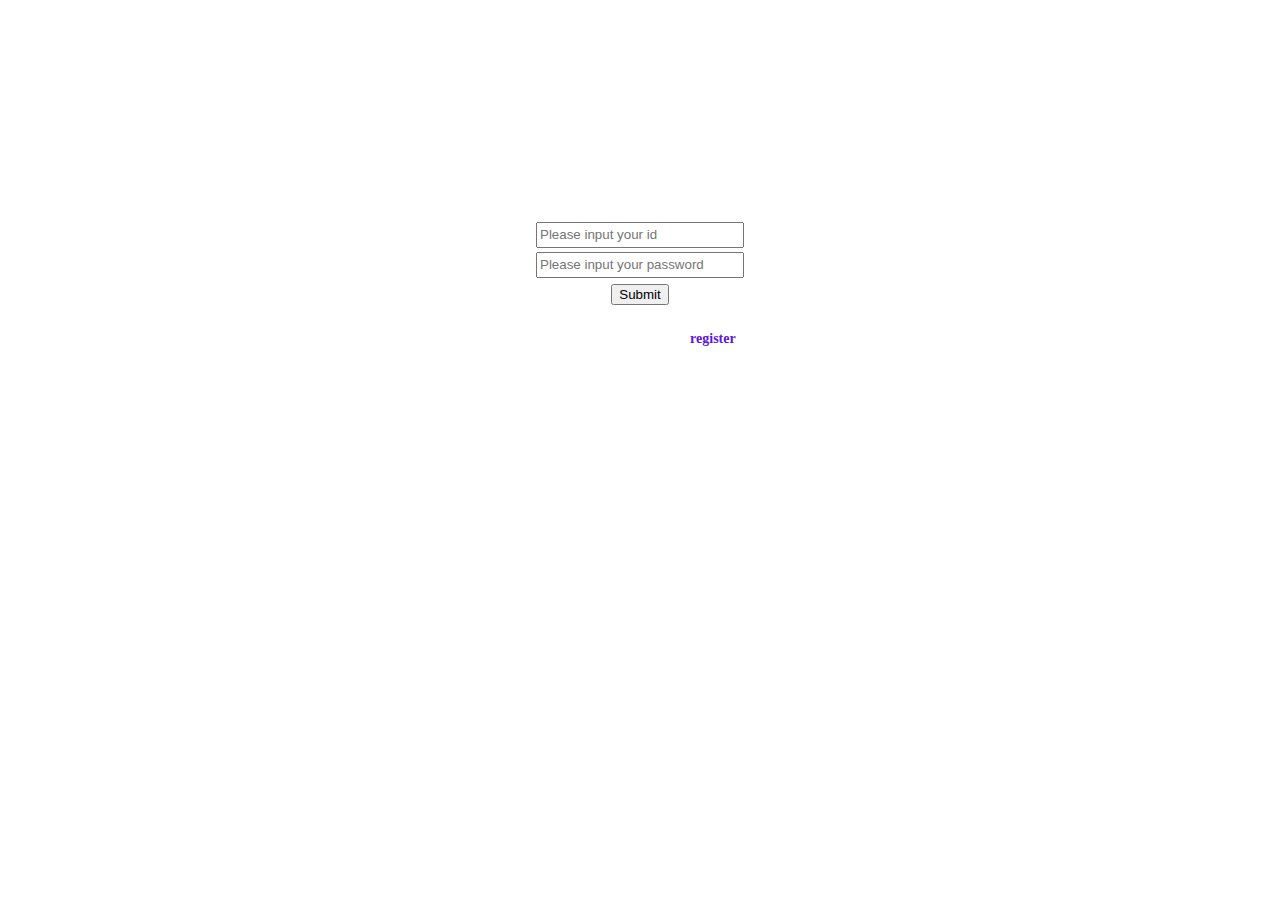
==== login.html @ c968decd "v2.0" ====
<!DOCTYPE html>
<html lang="en">
<head>
    <meta http-equiv="Content-type" content="text/html; charset=UTF-8" />
		<title>login</title>
		<meta http-equiv="Content-Language" content="en" />
	<style>
        html,body{
            height:100%;
            margin:0;
            padding:0;
        }
        .background {
        	width: 100%;
        	height: 100%;
        	margin: 0px;
        	padding: 0px;
        	background-color: #FFF;
        	font-size: 12px;
        	background-image: url(images/login-background.jpg);
        	background-repeat: no-repeat;
        	background-size: cover;
        	float: left;
        	overflow: hidden;
        }
        
        ul
		{
			list-style-type:none;
			margin:0;
			padding:0;
			padding-top:6px;
			padding-bottom:6px;
            text-align: center;
            line-height: 30px;
            position: relative;
            top:20px;
            color:black;
			display:inline;
		}
		a:link,a:visited
		{
            white-space: nowrap;
            font-size: 14px;;
			font-weight:bold;
			color:#6016df;
			text-decoration:none;
		}
		a:hover,a:active
		{
			color:#da1b34;
		}
        .login{
            width: 300px;
            position: relative;
            margin-top: 200px;
            margin-right:auto;
            margin-left:auto;
            /* background-color: white; */
        }
		.login p{
			color: white;
			font-size: 14px;
		}
        .board{
            margin-top: 10px;
        }
        .password{
            margin-top: 5px;;
        }
		</style>
</head>
<body>
<div  class="background">
    <div class="login">
        <ul>
            
           <form class="board">
               <input type="text" name="userid" style="width:200px;height:20px" id="userid" placeholder="Please input your id">
			   <input type="password" name="password" style="width:200px;height:20px"id="password" placeholder="Please input your password"><br>
               <input type="submit" name="submit" id="submit" value="Submit">
			   
           </form>
		   <p>No account? Click on the <a href="register.html">register</a></p>
        </ul>
		</div>
		
    </div>
	
</body>
</html>
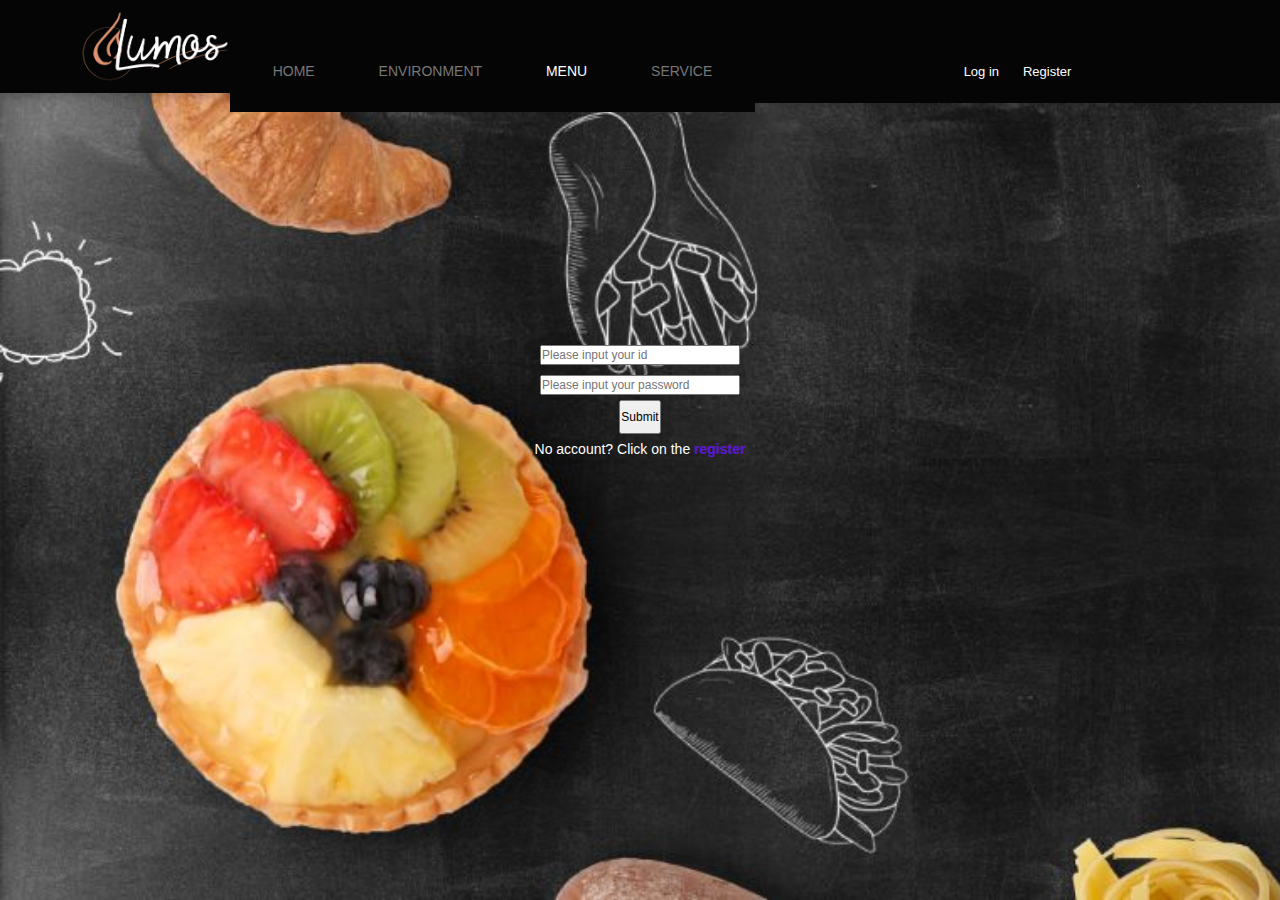
==== commit 1da054f3: "v2.1" ====
--- a/login.html
+++ b/login.html
@@ -1,4 +1,37 @@
 <!DOCTYPE html>
+
+<html>
+	<html lang="en">
+<head>
+    <meta charset="UTF-8">
+    <meta http-equiv="X-UA-Compatible" content="IE=edge">
+    <meta name="viewport" content="width=device-width, initial-scale=1.0">
+    <title>menu-detail</title>
+
+    <link rel="stylesheet" type="text/css" href="css/nav/style.css"></link>
+    <link rel="stylesheet" type="text/css" href="css/font-awesome/css/font-awesome.min.css">
+    <link rel="stylesheet" type="text/css"  href="css/bootstrap.css">
+
+    
+</head>
+
+<header>
+	<nav id="navbar">
+		<img src="images/logo2.png" class="logo">
+		<ul id="menu" class="menu1">
+			<li><a href="index.html">HOME</a></li>
+			<li><a href="environment.html">ENVIRONMENT</a></li>
+			<li><a href="#" class="active">MENU</a></li>
+			<li><a href="service.html">SERVICE</a></li>
+		</ul>
+		<ul class="users">
+			<li><a href="login.html" class="login">Log in</a></li>
+			<li><a href="register.html" class="login">Register</a></li>
+		</ul>
+
+	</nav>
+</header>
+
 <html lang="en">
 <head>
     <meta http-equiv="Content-type" content="text/html; charset=UTF-8" />
@@ -7,7 +40,7 @@
 	<style>
         html,body{
             height:100%;
-            margin:0;
+            margin: 0;;
             padding:0;
         }
         .background {
@@ -53,7 +86,7 @@
         .login{
             width: 300px;
             position: relative;
-            margin-top: 200px;
+            margin-top: 320px;
             margin-right:auto;
             margin-left:auto;
             /* background-color: white; */
--- a/css/nav/style.css
+++ b/css/nav/style.css
@@ -0,0 +1,181 @@
+*{
+    margin: 0;
+    padding:0;
+    box-sizing:border-box;
+    font-family: 'poppins', sans-serif;
+}
+
+header{
+    position: fixed;
+    width:100%;
+    height: 60px;
+    z-index: 99999;
+    
+}
+
+/*heading*/
+#navbar{
+    position: fixed;
+    width:100%;
+    padding: 0px 0;
+    text-align:center;
+    background-color: #050505;
+    display:flex;
+    align-items:center;
+    justify-content: space-between;
+    box-shadow: 0 5px 10px rgba(0,0,0,0.2);
+}
+
+.logo{
+    width: 150px;
+    margin: 10px 0;
+    margin-left: 80px;
+    cursor: pointer;
+}
+
+
+#navbar ul{
+    background: #050505;
+    width:100%;
+    margin-top:10px;
+}
+
+#navbar ul li{
+    display:inline-block;
+    list-style: none;
+    margin:20px 30px;
+}
+
+#navbar ul li a{
+    position: relative;
+    color:#777777;
+    font: size 20px;
+    font-weight: 500;
+    padding:6px 0;
+    text-decoration: none;
+}
+
+#navbar ul.menu1 li a:hover{
+    color:#dd9271;
+}
+
+
+#navbar ul.menu1 li a:before{
+    content: '';
+    bottom: 0;
+    left:0;
+    position:absolute;
+    height: 3px;
+    width:0%;
+    background: #dd9271;
+    transition: all 0.4s ease;
+}
+
+#navbar ul.menu1 li a:hover:before{
+    width:100%;
+    left:50%;
+    transform: translateX(-50%);
+}
+
+
+#navbar ul.menu1 li a.active{
+    color:#fff;
+}
+
+#navbar ul.menu1 li a.active:before{
+    content: '';
+    bottom: 0;
+    left:0;
+    position:absolute;
+    height: 3px;
+    width:0%;
+    background: #fff;
+    transition: all 0.4s ease;
+}
+
+#navbar ul.menu1 li a.active:hover:before{
+    width:100%;
+    left:50%;
+    transform: translateX(-50%);
+}
+
+
+#navbar ul.users li{
+    margin:10px 10px;
+    
+}
+#navbar ul.users li a{
+    font-size: small;
+    color:#fff;
+}
+
+#navbar ul.users li a:hover{
+    font-size: medium;
+    color:#dd9271;
+}
+
+
+
+/* Footer Section*/
+#footer {
+    width:100%;
+    padding:30px 0;
+    text-align:center;
+    background-color: #050505;
+    display:flex;
+    box-shadow: 0 5px 10px rgba(0,0,0,0.2);
+}
+
+#footer .social {
+	margin-top: 0px;
+	text-align: right;
+}
+#footer .social ul li {
+	display: inline-block;
+	margin: 0 15px;
+}
+#footer .social i.fa {
+	font-size: 24px;
+	padding: 4px;
+	color: #888;
+	transition: all 0.3s;
+}
+#footer .social i.fa:hover {
+	color: #eee;
+}
+#footer p {
+	font-size: 14px;
+	color: #666;
+}
+#footer a {
+	color: #999;
+}
+#footer a:hover {
+	color: #eee;
+}
+
+/* Header Section */
+#box{
+    width:100px;
+    height:100px;
+    border:1px solid black;
+    position:relative;
+    overflow:hidden;
+}
+#red{
+    background-color:red;
+    width:100px;
+}
+#green{
+    background-color:green;
+    width:100px;
+}
+#blue{
+    background-color:blue;
+    width:100px;
+}
+.slide{
+    width:100px;
+    height:100px;
+    position:absolute;
+}
